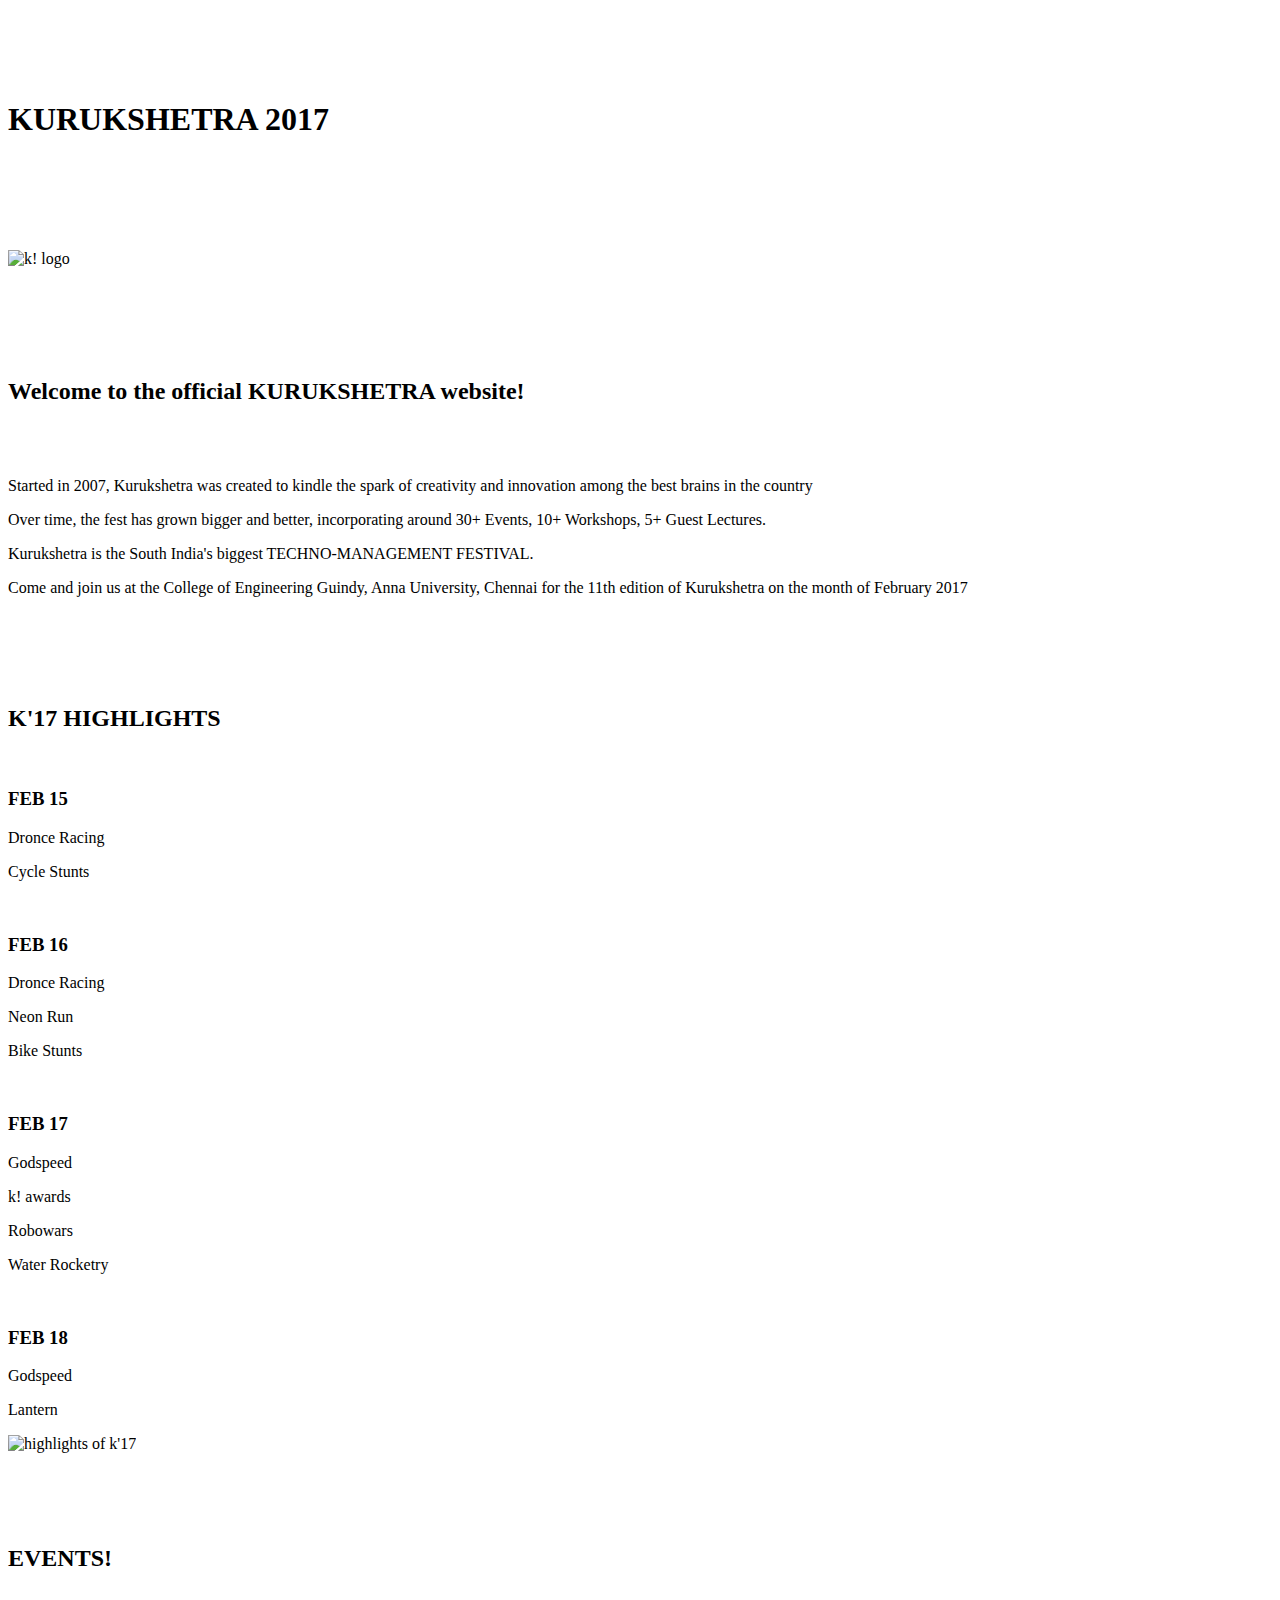
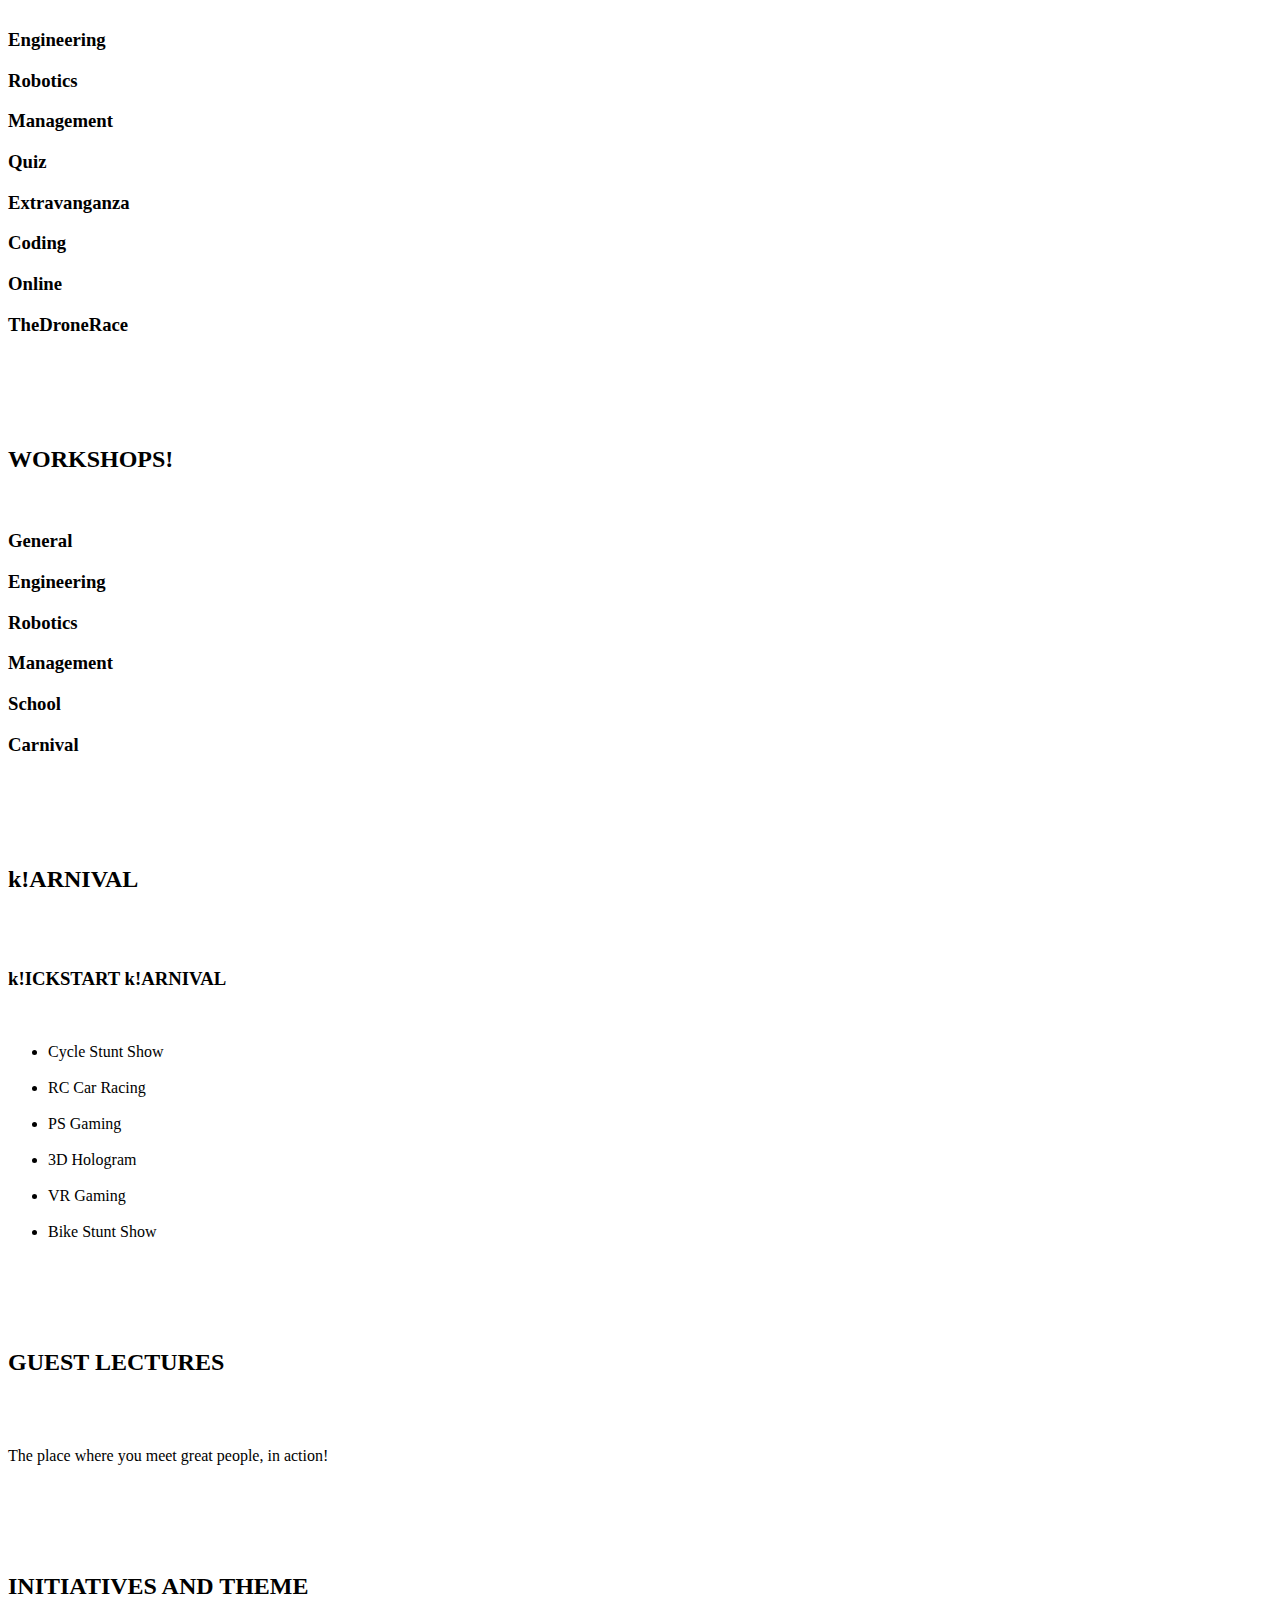
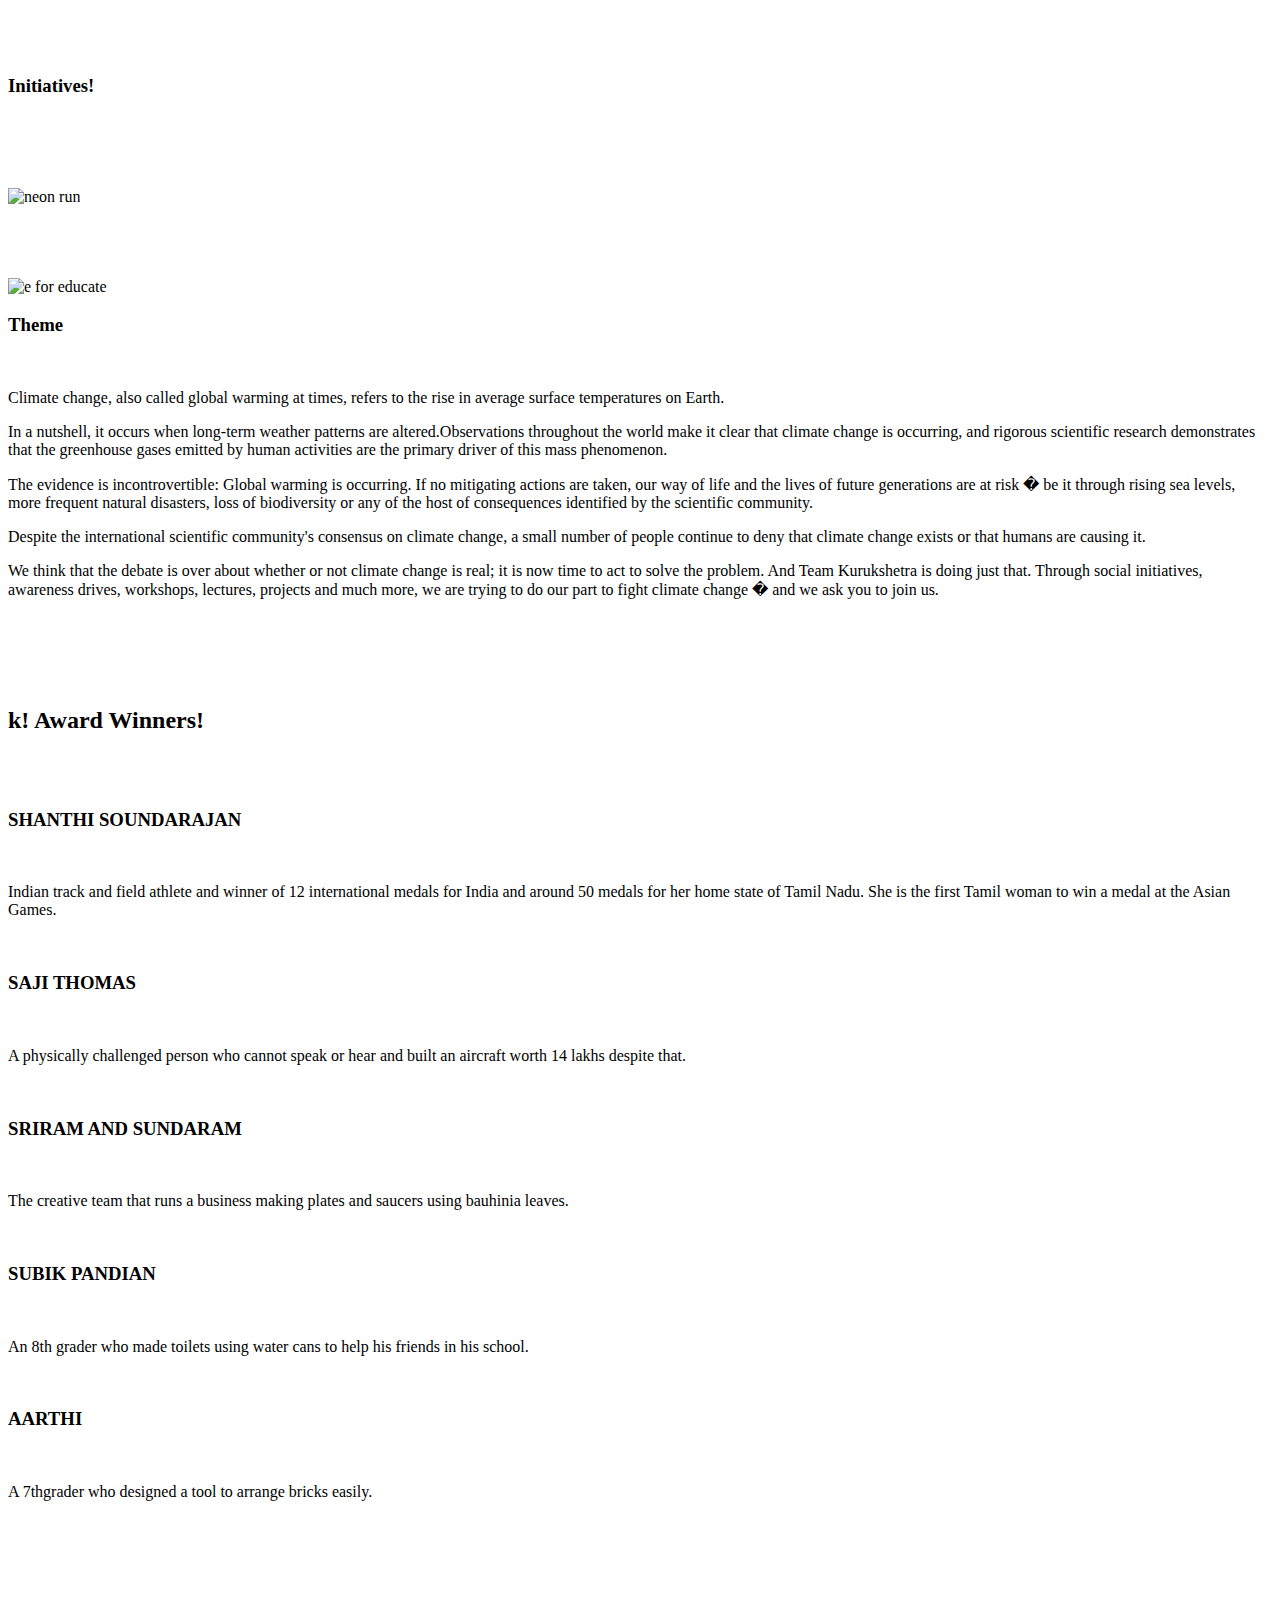
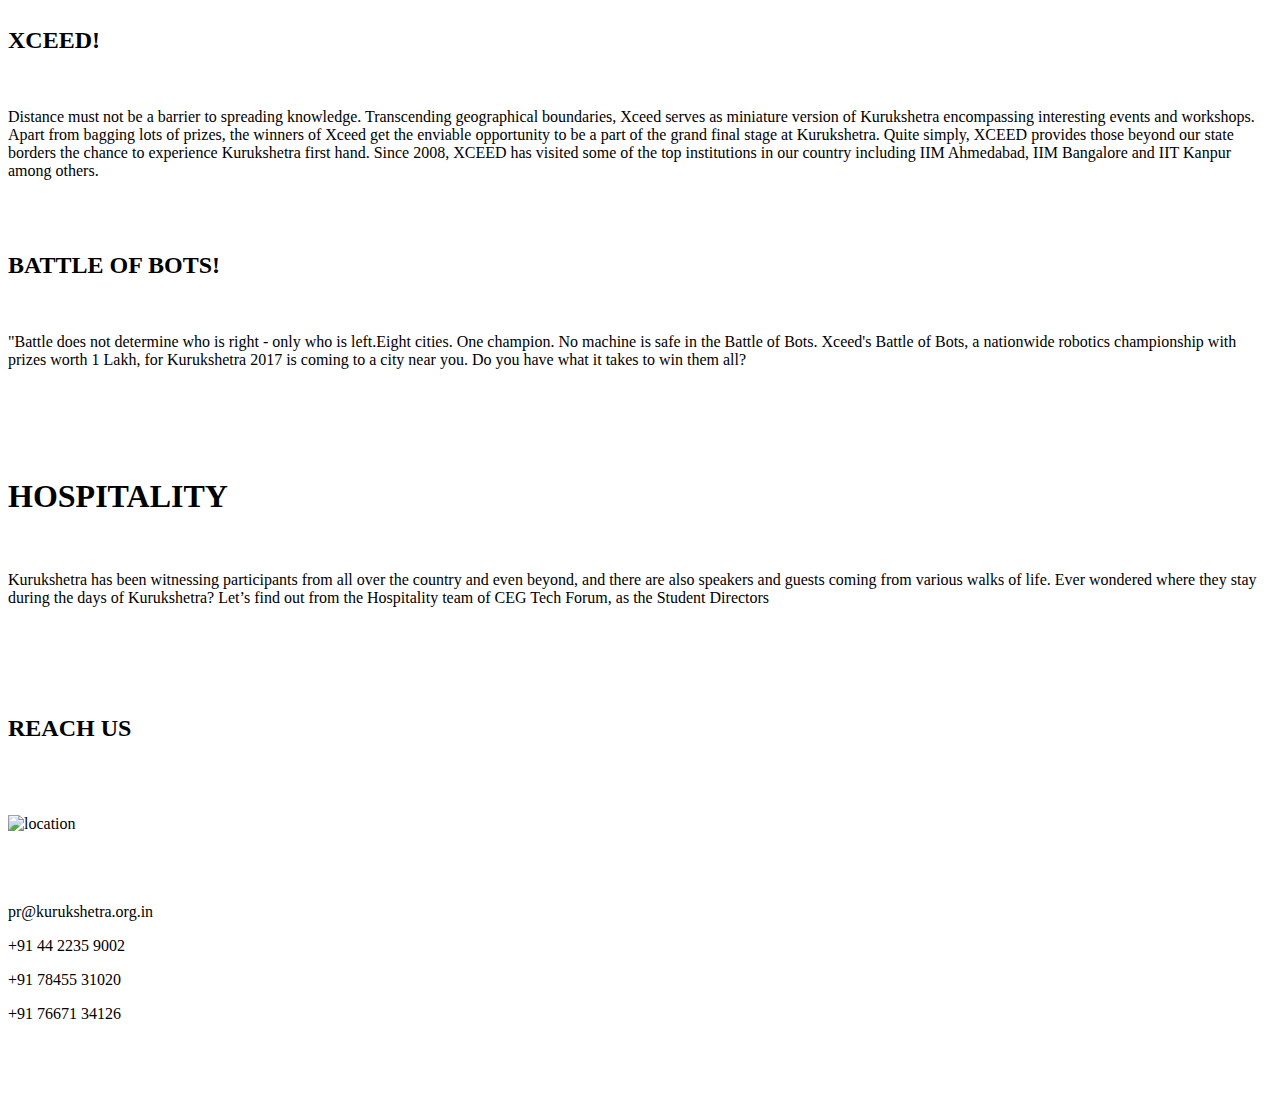
==== index.html @ a4bf5573 "a file about kurukshetra" ====
<!DOCTYPE html>
<html>
  <head>
    <link href="css/bootstrap.css" rel="stylesheet" type="text/css">
    <link href="css/styles.css" rel="stylesheet" type="text/css">
    <script src="js/jquery-3.2.1.js"></script>
    <script src="js/scripts.js"></script>
    <title>Kurukshetra'17</title>
  </head>
  <body>
    <div class="container">
      <br><br><br><br>
      <h1 class="style">KURUKSHETRA 2017</h1>
      <br><br><br><br><br>
      <img src="img/klogo.png" alt="k! logo">
      <br><br><br><br><br><br>
      <div class="jumbotron">
        <h2>Welcome to the official KURUKSHETRA website!</h2><br><br>
        <p>Started in 2007, Kurukshetra was created to kindle the spark of creativity and innovation among the best brains in the country</p>
        <p>Over time, the fest has grown bigger and better, incorporating around 30+ Events, 10+ Workshops, 5+ Guest Lectures.</p>
        <p>Kurukshetra is the South India's biggest TECHNO-MANAGEMENT FESTIVAL.</p>
        <p>Come and join us at the College of Engineering Guindy, Anna University, Chennai for the 11th edition of Kurukshetra on the month of February 2017</p>
      </div>
      <br><br><br><br>

      <div class="row">
        <div class="col-md-4">
          <h2>K'17 HIGHLIGHTS</h2><br>
          <h3>FEB 15</h3>
          <div class="f15">
            <p>Dronce Racing</p>
            <p>Cycle Stunts</p>
          </div><br>
          <h3>FEB 16</h3>
          <div class="f16">
            <p>Dronce Racing</p>
            <p>Neon Run</p>
            <p>Bike Stunts</p>
          </div><br>
          <h3>FEB 17</h3>
          <div class="f17">
            <p>Godspeed</p>
            <p>k! awards</p>
            <p>Robowars</p>
            <p>Water Rocketry</p>
          </div><br>
          <h3>FEB 18</h3>
          <div class="f18">
            <p>Godspeed</p>
            <p>Lantern</p>
          </div>
        </div>

        <div class="col-md-8">
          <img class="img2" src="img/k.png" alt="highlights of k'17">
        </div>
      </div>
      <br>
      <br>
      <br>
      <br>

      <h2>EVENTS!</h2><br>
      <div class="row">
        <div class="col-md-3">
          <h3>Engineering</h3>
          <h3>Robotics</h3>
        </div>
        <div class="col-md-3">
          <h3>Management</h3>
          <h3>Quiz</h3>
        </div>
        <div class="col-md-3">
          <h3>Extravanganza</h3>
          <h3>Coding</h3>
        </div>
        <div class="col-md-3">
          <h3>Online</h3>
          <h3>TheDroneRace</h3>
        </div>
      </div>
      <br>
      <br>
      <br>
      <br>

      <h2>WORKSHOPS!</h2><br>
      <div class="row">
        <div class="col-md-4">
          <h3>General</h3>
          <h3>Engineering</h3>
        </div>
        <div class="col-md-4">
          <h3>Robotics</h3>
          <h3>Management</h3>
        </div>
        <div class="col-md-4">
          <h3>School</h3>
          <h3>Carnival</h3>
        </div>
      </div>
      <br>
      <br>
      <br>
      <br>

      <h2>k!ARNIVAL</h2>
      <br><br>
      <h3>k!ICKSTART k!ARNIVAL</h3>
      <br>
      <div class="well">
        <ul>
          <li>Cycle Stunt Show</li><br>
          <li>RC Car Racing</li><br>
          <li>PS Gaming</li><br>
          <li>3D Hologram</li><br>
          <li>VR Gaming</li><br>
          <li>Bike Stunt Show</li><br>
        </ul>
      </div>
      <br>
      <br>
      <br>

      <h2>GUEST LECTURES</h2>
      <br><br>
      <p>The place where you meet great people, in action!</p>
      <br><br>
      <br><br>

      <h2>INITIATIVES AND THEME</h2>
      <br><br>
      <div class="row">
        <div class="col-md-6">
          <h3>Initiatives!</h3>
          <br><br><br><br>
          <img src="img/neon.png" class="img1" alt="neon run">
          <br><br><br><br><br>
          <img src="img/e.png" class="img1" alt="e for educate">
          <br>
        </div>

        <div class="col-md-6">
          <h3>Theme</h3>
          <br>
          <p>Climate change, also called global warming at times, refers to the rise in average surface temperatures on Earth.</p>
          <p>In a nutshell, it occurs when long-term weather patterns are altered.Observations throughout the world make it clear that climate change is occurring, and rigorous scientific research demonstrates that the greenhouse gases emitted by human activities are the primary driver of this mass phenomenon.</p>
          <p>The evidence is incontrovertible: Global warming is occurring. If no mitigating actions are taken, our way of life and the lives of future generations are at risk � be it through rising sea levels, more frequent natural disasters, loss of biodiversity or any of the host of consequences identified by the scientific community.</p>
          <p>Despite the international scientific community's consensus on climate change, a small number of people continue to deny that climate change exists or that humans are causing it. </p>
          <p>We think that the debate is over about whether or not climate change is real; it is now time to act to solve the problem. And Team Kurukshetra is doing just that. Through social initiatives, awareness drives, workshops, lectures, projects and much more, we are trying to do our part to fight climate change � and we ask you to join us.</p>
       </div>
     </div>
     <br><br>
     <br><br>

     <h2>k! Award Winners!</h2><br><br>
     <div class="well">
       <h3>SHANTHI SOUNDARAJAN</h3><br>
       <p>Indian track and field athlete and winner of 12 international medals for India and around 50 medals for her home state of Tamil Nadu. She is the first Tamil woman to win a medal at the Asian Games.</p><br>
       <h3>SAJI THOMAS</h3><br>
       <p>A physically challenged person who cannot speak or hear and built an aircraft worth 14 lakhs despite that.</p><br>
       <h3>SRIRAM AND SUNDARAM</h3><br>
       <p>The creative team that runs a business making plates and saucers using bauhinia leaves.</p><br>
       <h3>SUBIK PANDIAN</h3><br>
       <p>An 8th grader who made toilets using water cans to help his friends in his school.</p><br>
       <h3>AARTHI</h3><br>
       <p>A 7thgrader who designed a tool to arrange bricks easily.</p><br>
     </div>
     <br>
     <br>
     <br>
     <br>

     <h2>XCEED!</h2><br>
     <p>Distance must not be a barrier to spreading knowledge. Transcending geographical boundaries, Xceed serves as miniature version of Kurukshetra encompassing interesting events and workshops. Apart from bagging lots of prizes, the winners of Xceed get the enviable opportunity to be a part of the grand final stage at Kurukshetra. Quite simply, XCEED provides those beyond our state borders the chance to experience Kurukshetra first hand. Since 2008, XCEED has visited some of the top institutions in our country including IIM Ahmedabad, IIM Bangalore and IIT Kanpur among others.</p>
     <br><br>
     <h2>BATTLE OF BOTS!</h2><br>
     <p>"Battle does not determine who is right - only who is left.Eight cities. One champion. No machine is safe in the Battle of Bots. Xceed's Battle of Bots, a nationwide robotics championship with prizes worth 1 Lakh, for Kurukshetra 2017 is coming to a city near you. Do you have what it takes to win them all? </p>
     <br><br>
     <br><br>

     <h1>HOSPITALITY</h1><br>
     <p>Kurukshetra has been witnessing participants from all over the country and even beyond, and there are also speakers and guests coming from various walks of life. Ever wondered where they stay during the days of Kurukshetra? Let’s find out from the Hospitality team of CEG Tech Forum, as the Student Directors</p>
     <br><br>
     <br><br>

     <h2>REACH US</h2><br><br><br>
     <div class="row">
       <div class="col-md-8">
         <img class="img3" src="img/reach.png" alt="location">
       </div>
       <div class="col-md-4">
         <div class="contact">
           <br><br><br>
           <p>pr@kurukshetra.org.in</p>
           <p>+91 44 2235 9002</p>
           <p>+91 78455 31020</p>
           <p>+91 76671 34126</p>
         </div>
       </div>
     </div>
     <br><br><br><br>
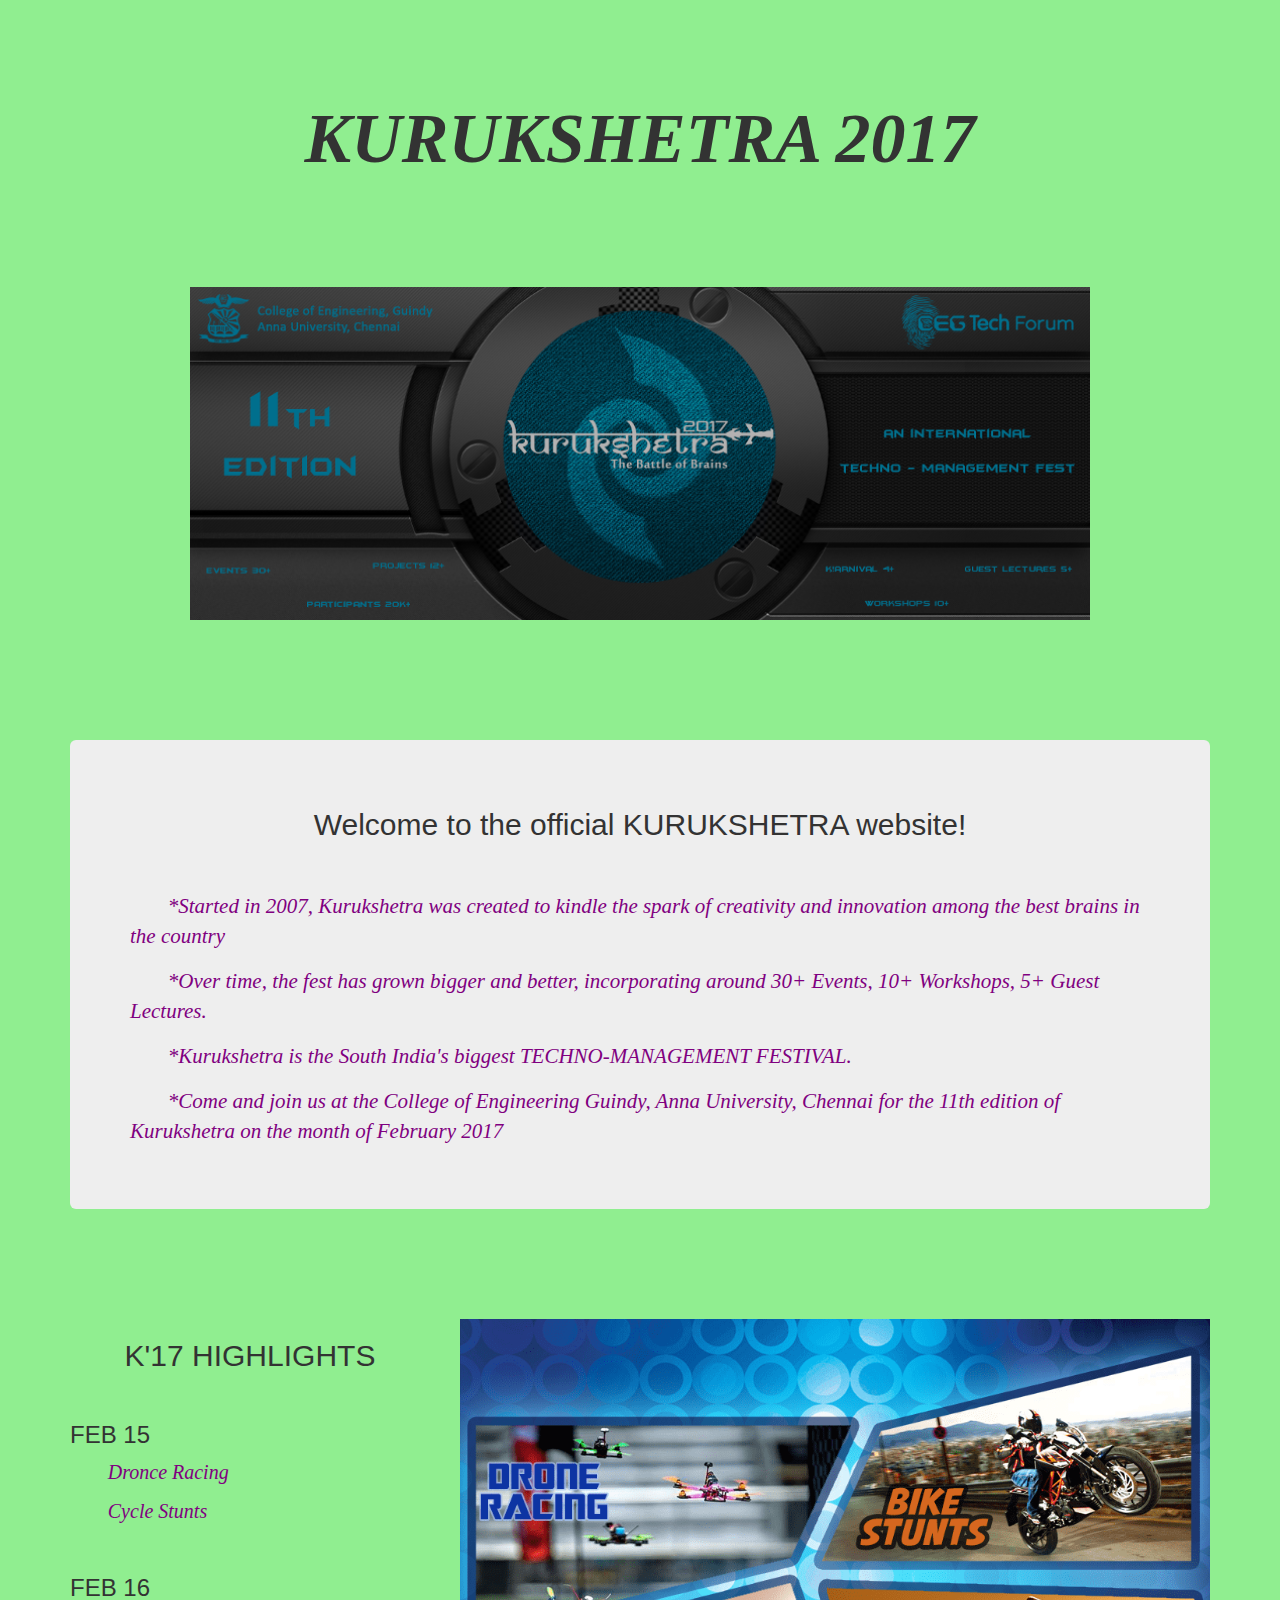
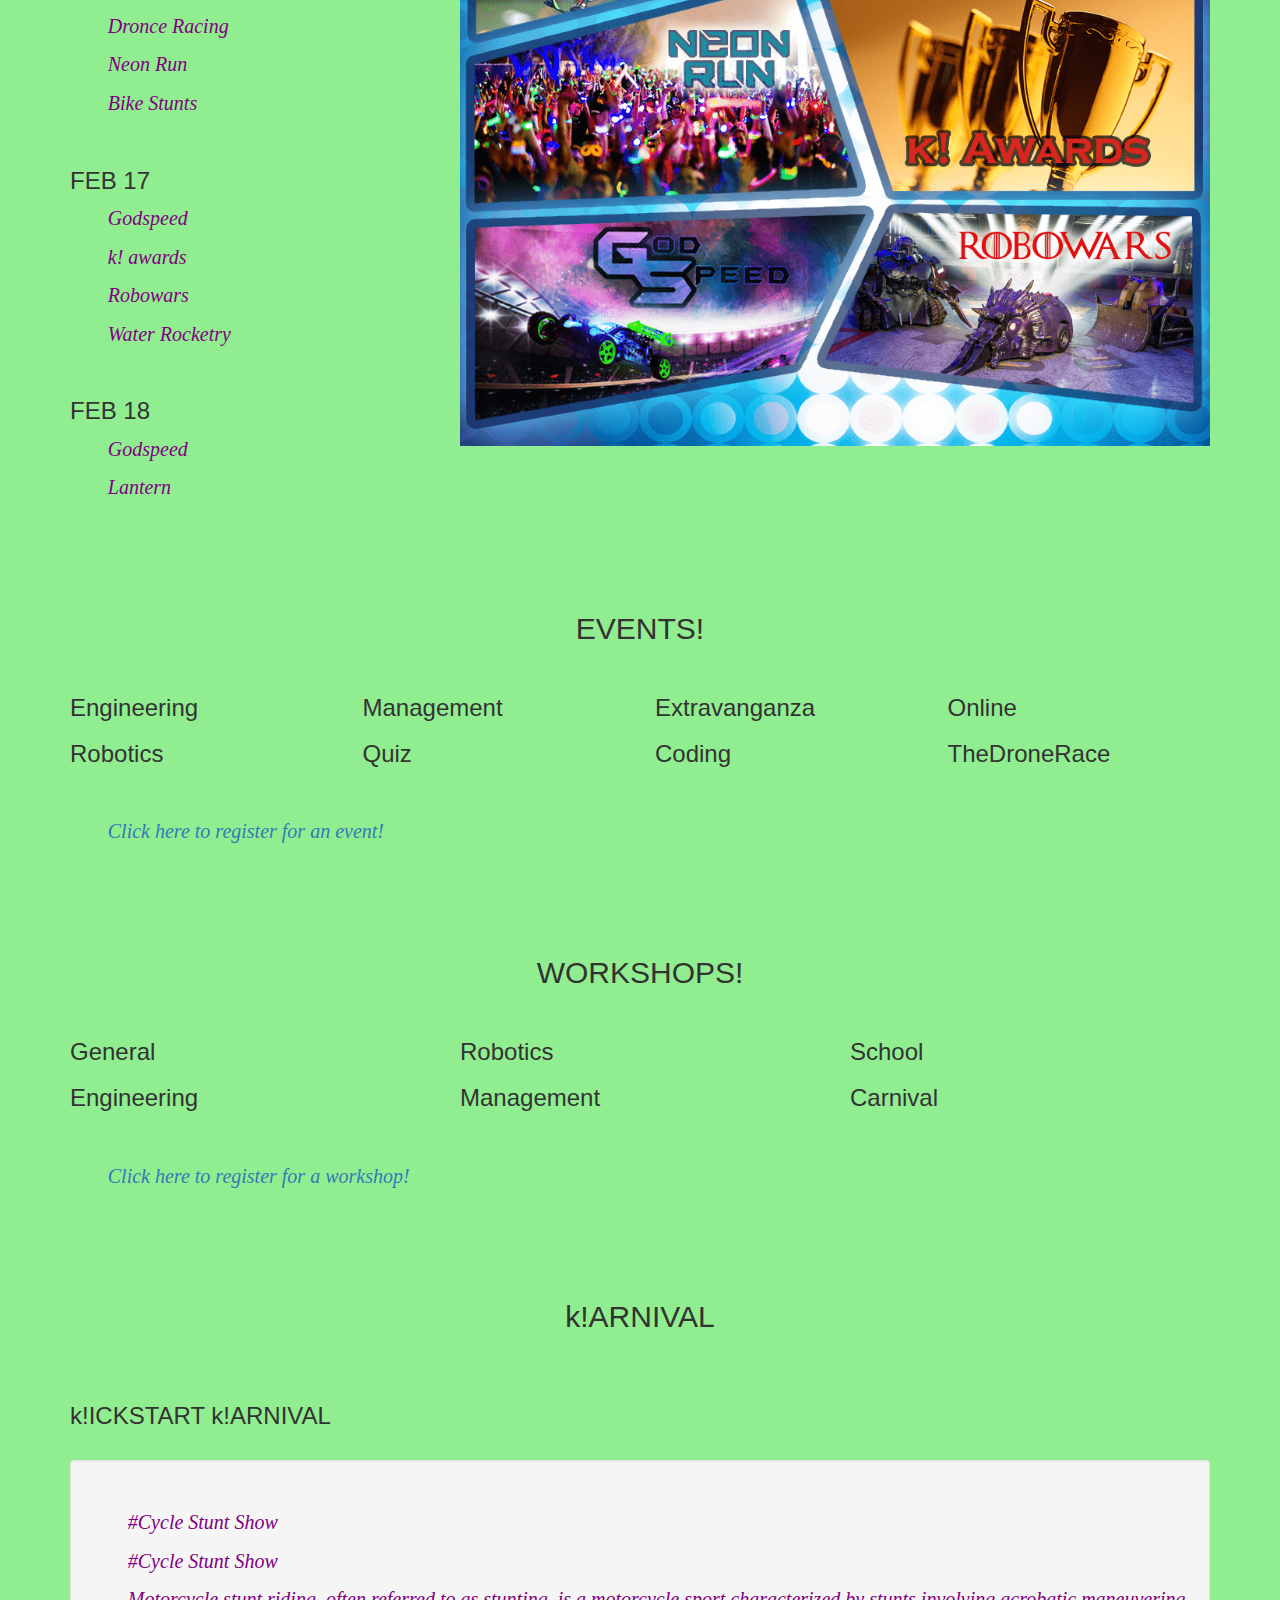
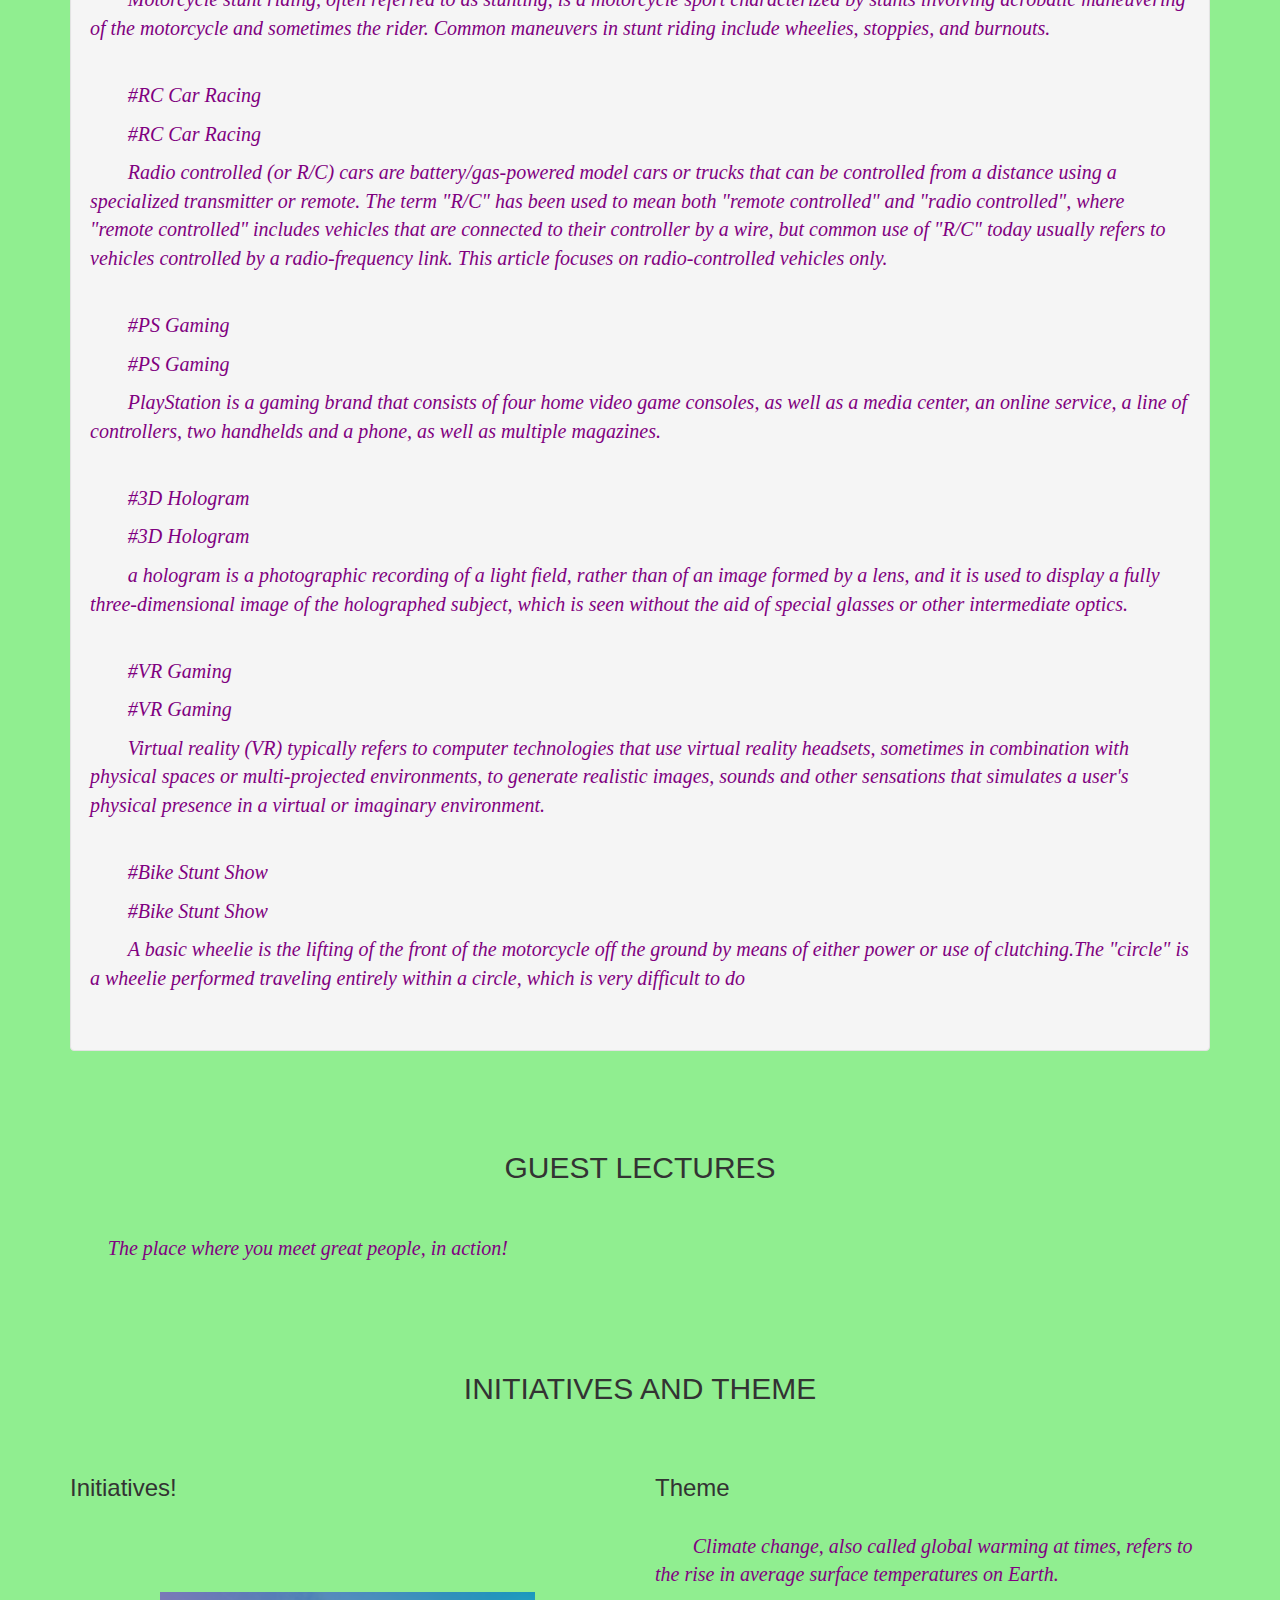
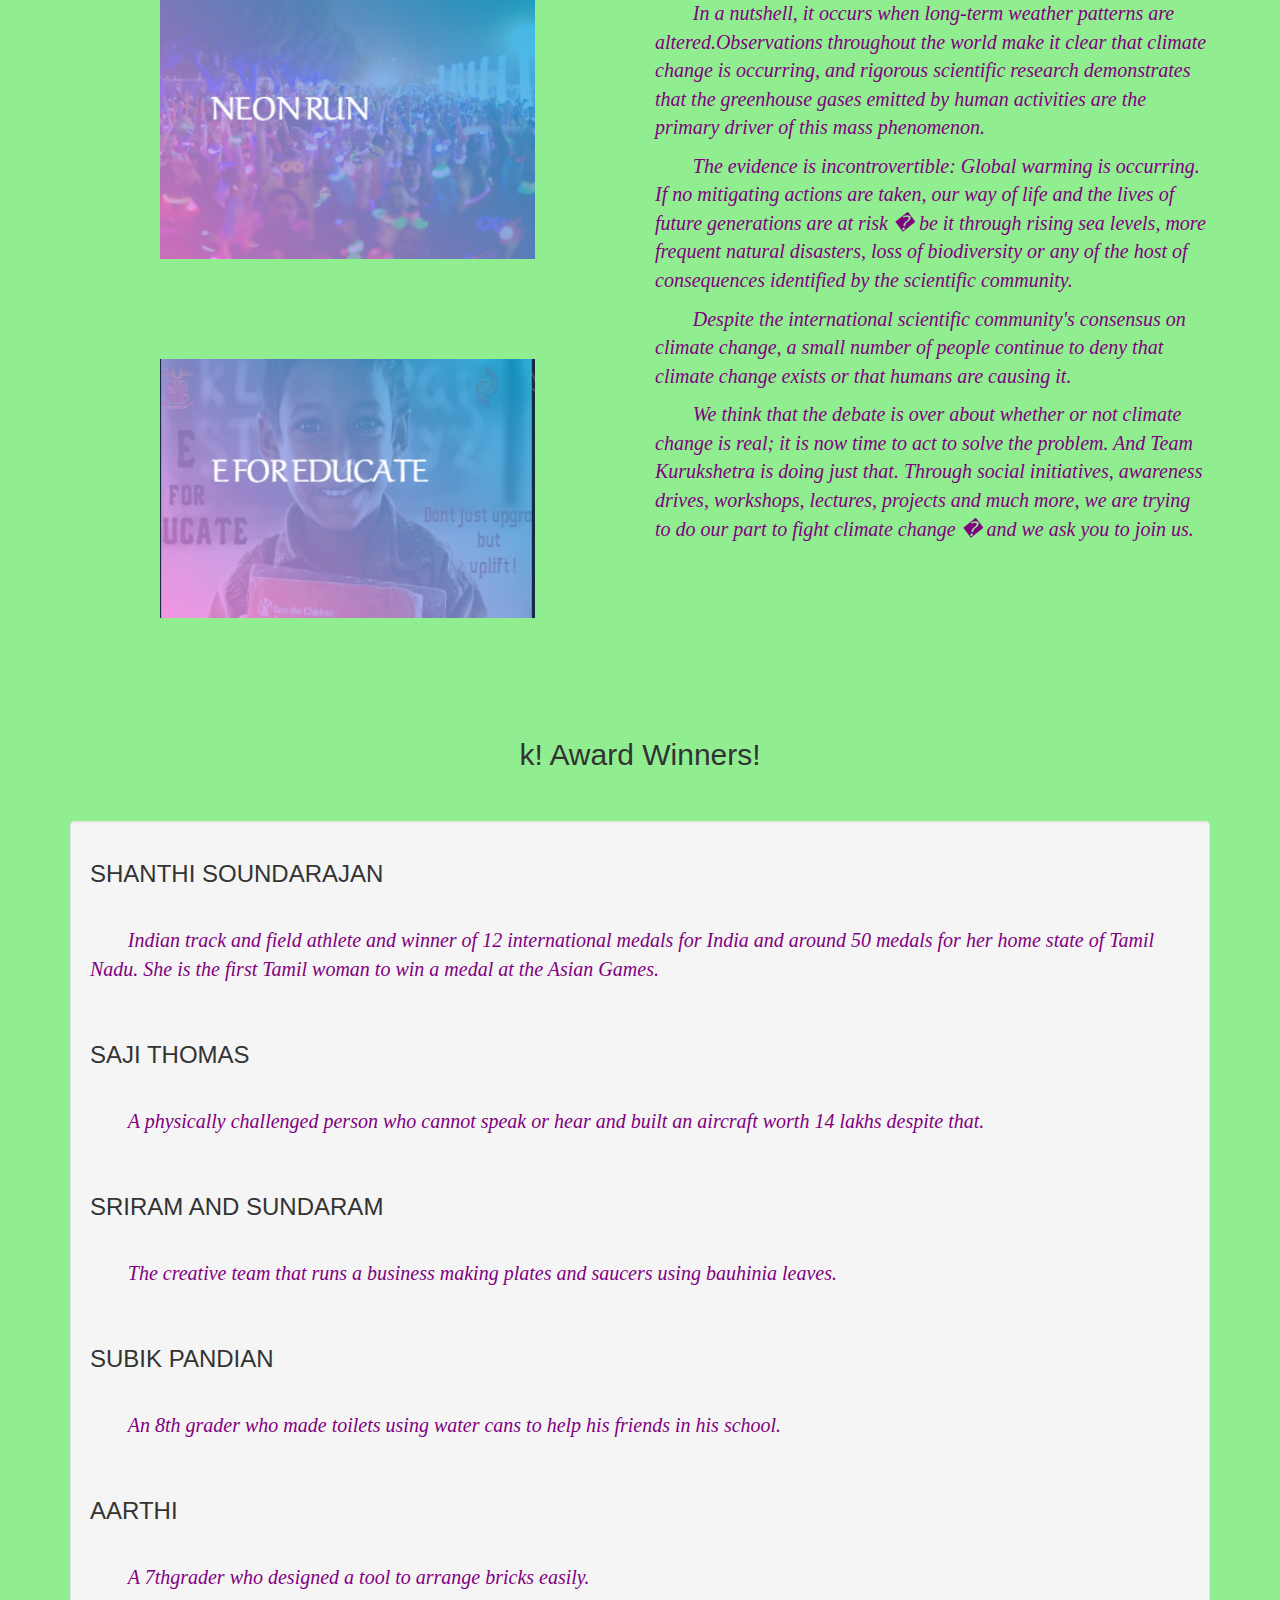
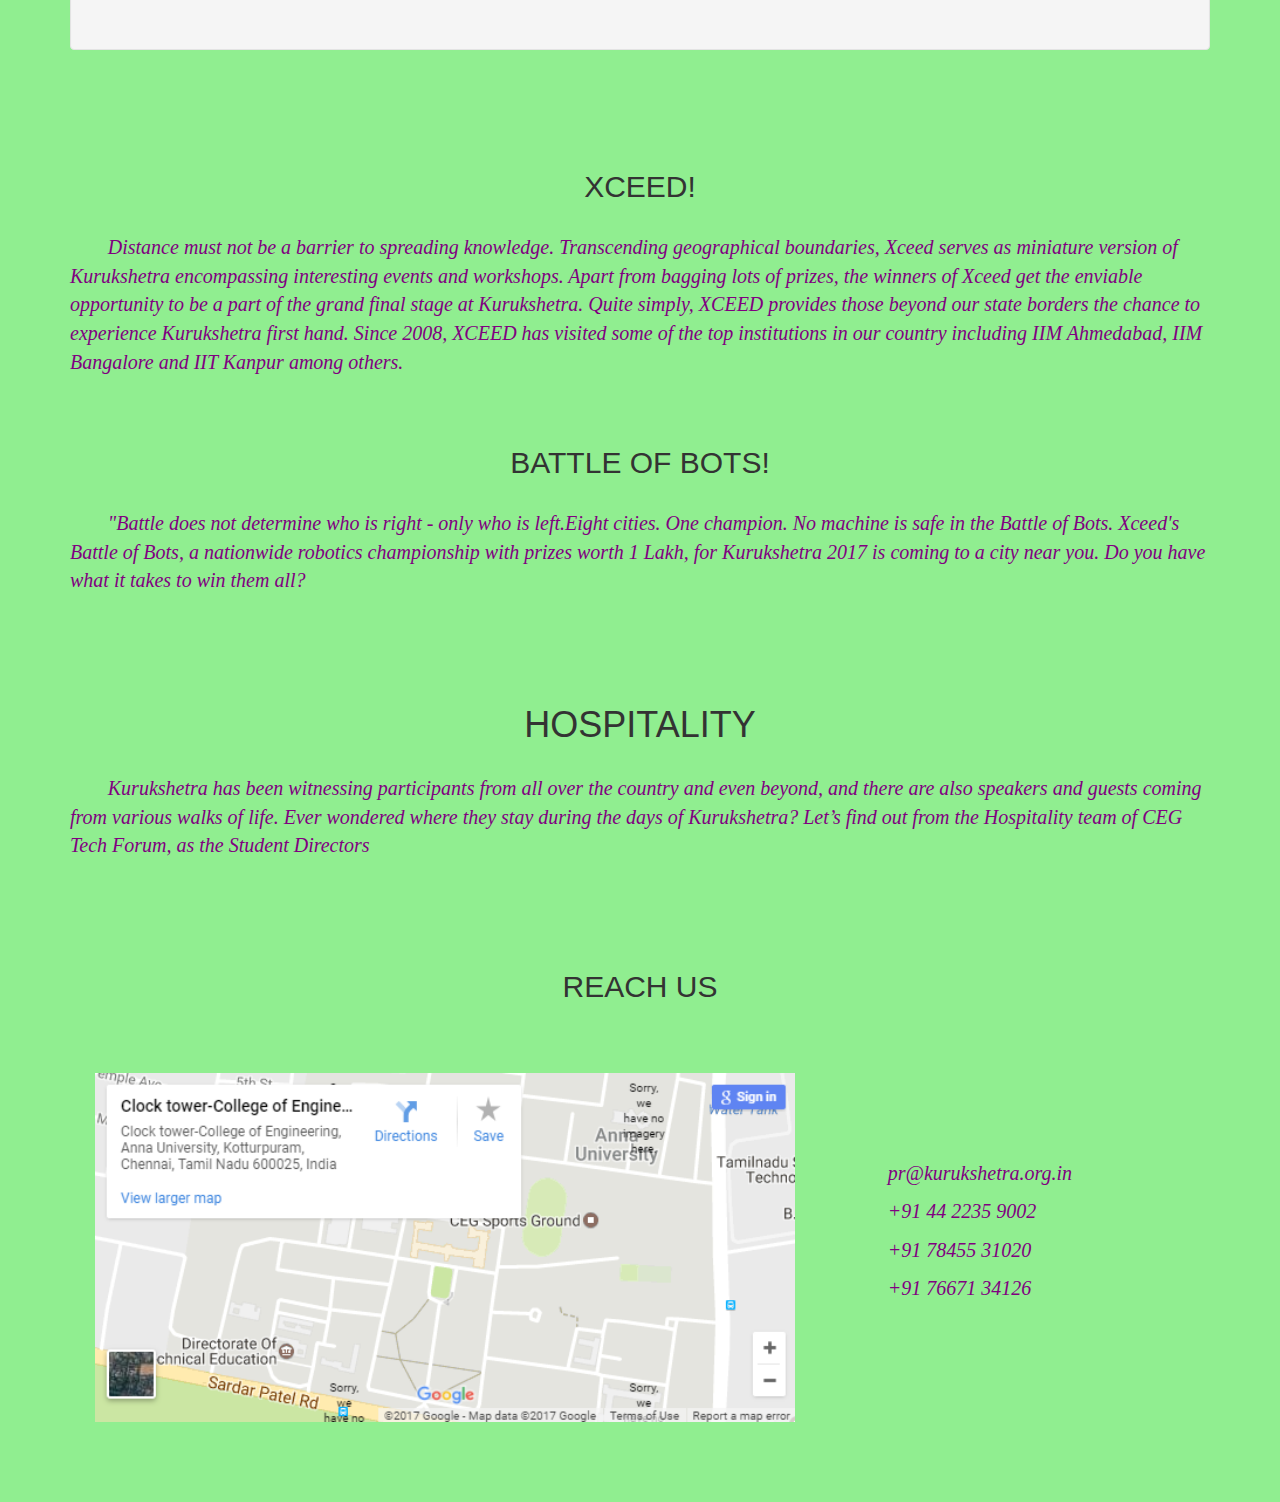
==== commit 9ff2ed65: "added additional forms to my webpage" ====
--- a/index.html
+++ b/index.html
@@ -16,10 +16,10 @@
       <br><br><br><br><br><br>
       <div class="jumbotron">
         <h2>Welcome to the official KURUKSHETRA website!</h2><br><br>
-        <p>Started in 2007, Kurukshetra was created to kindle the spark of creativity and innovation among the best brains in the country</p>
-        <p>Over time, the fest has grown bigger and better, incorporating around 30+ Events, 10+ Workshops, 5+ Guest Lectures.</p>
-        <p>Kurukshetra is the South India's biggest TECHNO-MANAGEMENT FESTIVAL.</p>
-        <p>Come and join us at the College of Engineering Guindy, Anna University, Chennai for the 11th edition of Kurukshetra on the month of February 2017</p>
+        <p>*Started in 2007, Kurukshetra was created to kindle the spark of creativity and innovation among the best brains in the country</p>
+        <p>*Over time, the fest has grown bigger and better, incorporating around 30+ Events, 10+ Workshops, 5+ Guest Lectures.</p>
+        <p>*Kurukshetra is the South India's biggest TECHNO-MANAGEMENT FESTIVAL.</p>
+        <p>*Come and join us at the College of Engineering Guindy, Anna University, Chennai for the 11th edition of Kurukshetra on the month of February 2017</p>
       </div>
       <br><br><br><br>
 
@@ -79,6 +79,8 @@
           <h3>TheDroneRace</h3>
         </div>
       </div>
+      <br><br>
+      <p><a href="events.html">Click here to register for an event!</a></p>
       <br>
       <br>
       <br>
@@ -99,6 +101,8 @@
           <h3>Carnival</h3>
         </div>
       </div>
+      <br><br>
+      <p><a href="workshops.html">Click here to register for a workshop!</a></p>
       <br>
       <br>
       <br>
@@ -108,15 +112,62 @@
       <br><br>
       <h3>k!ICKSTART k!ARNIVAL</h3>
       <br>
-      <div class="well">
-        <ul>
-          <li>Cycle Stunt Show</li><br>
-          <li>RC Car Racing</li><br>
-          <li>PS Gaming</li><br>
-          <li>3D Hologram</li><br>
-          <li>VR Gaming</li><br>
-          <li>Bike Stunt Show</li><br>
-        </ul>
+      <div class="well"><br>
+        <div class="cs-hide">
+          <p><span class="click1"> #Cycle Stunt Show </span></p>
+        </div>
+        <div class="cs-show">
+          <p><span class="click1"> #Cycle Stunt Show </span></p>
+          <p>Motorcycle stunt riding, often referred to as stunting, is a motorcycle sport characterized by stunts involving acrobatic maneuvering of the motorcycle and sometimes the rider. Common maneuvers in stunt riding include wheelies, stoppies, and burnouts.</p>
+        </div>
+        <br>
+
+        <div class="rc-hide">
+          <p><span class="click2"> #RC Car Racing </span></p>
+        </div>
+        <div class="rc-show">
+          <p><span class="click2"> #RC Car Racing </span></p>
+          <p>Radio controlled (or R/C) cars are battery/gas-powered model cars or trucks that can be controlled from a distance using a specialized transmitter or remote. The term "R/C" has been used to mean both "remote controlled" and "radio controlled", where "remote controlled" includes vehicles that are connected to their controller by a wire, but common use of "R/C" today usually refers to vehicles controlled by a radio-frequency link. This article focuses on radio-controlled vehicles only.</p>
+        </div>
+        <br>
+
+        <div class="ps-hide">
+          <p><span class="click3"> #PS Gaming </span></p>
+        </div>
+        <div class="ps-show">
+          <p><span class="click3"> #PS Gaming </span></p>
+          <p>PlayStation is a gaming brand that consists of four home video game consoles, as well as a media center, an online service, a line of controllers, two handhelds and a phone, as well as multiple magazines.</p>
+        </div>
+        <br>
+
+        <div class="ho-hide">
+          <p><span class="click4"> #3D Hologram </span></p>
+        </div>
+        <div class="ho-show">
+          <p><span class="click4"> #3D Hologram </span></p>
+          <p>a hologram is a photographic recording of a light field, rather than of an image formed by a lens, and it is used to display a fully three-dimensional image of the holographed subject, which is seen without the aid of special glasses or other intermediate optics.</p>
+        </div>
+        <br>
+
+        <div class="vr-hide">
+          <p><span class="click5"> #VR Gaming </span></p>
+        </div>
+        <div class="vr-show">
+          <p><span class="click5"> #VR Gaming </span></p>
+          <p>Virtual reality (VR) typically refers to computer technologies that use virtual reality headsets, sometimes in combination with physical spaces or multi-projected environments, to generate realistic images, sounds and other sensations that simulates a user's physical presence in a virtual or imaginary environment.</p>
+        </div>
+        <br>
+
+
+        <div class="bs-hide">
+          <p><span class="click6"> #Bike Stunt Show </span></p>
+        </div>
+        <div class="bs-show">
+          <p><span class="click6"> #Bike Stunt Show </span></p>
+          <p>A basic wheelie is the lifting of the front of the motorcycle off the ground by means of either power or use of clutching.The "circle" is a wheelie performed traveling entirely within a circle, which is very difficult to do</p>
+        </div>
+        <br>
+
       </div>
       <br>
       <br>
--- a/css/styles.css
+++ b/css/styles.css
@@ -0,0 +1,58 @@
+img {
+  width: 900px;
+  margin: auto;
+  display: block;
+}
+
+.img2 {
+  width: 750px;
+}
+
+.f15, .f16, .f17, .f18, {
+  text-indent: 1cm;
+}
+
+.style {
+  font-size: 70px;
+  font-style: italic;
+  font-family: cursive;
+  font-weight: bolder;
+}
+
+.img1 {
+  width: 375px;
+}
+
+.contact {
+  text-indent: 2cm;
+  font-size: 20px;
+  font-style: bold;
+}
+
+.img3 {
+  width: 700px;
+}
+
+h1 {
+  text-align: center;
+}
+
+body {
+  background-color: lightgreen;
+}
+
+p {
+  color: purple;
+  font-size: 20px;
+  font-style: italic;
+  font-family: cursive;
+  text-indent: 1cm;
+}
+
+h2 {
+  text-align: center;
+}
+
+.well {
+  font-size: 20px;
+}
